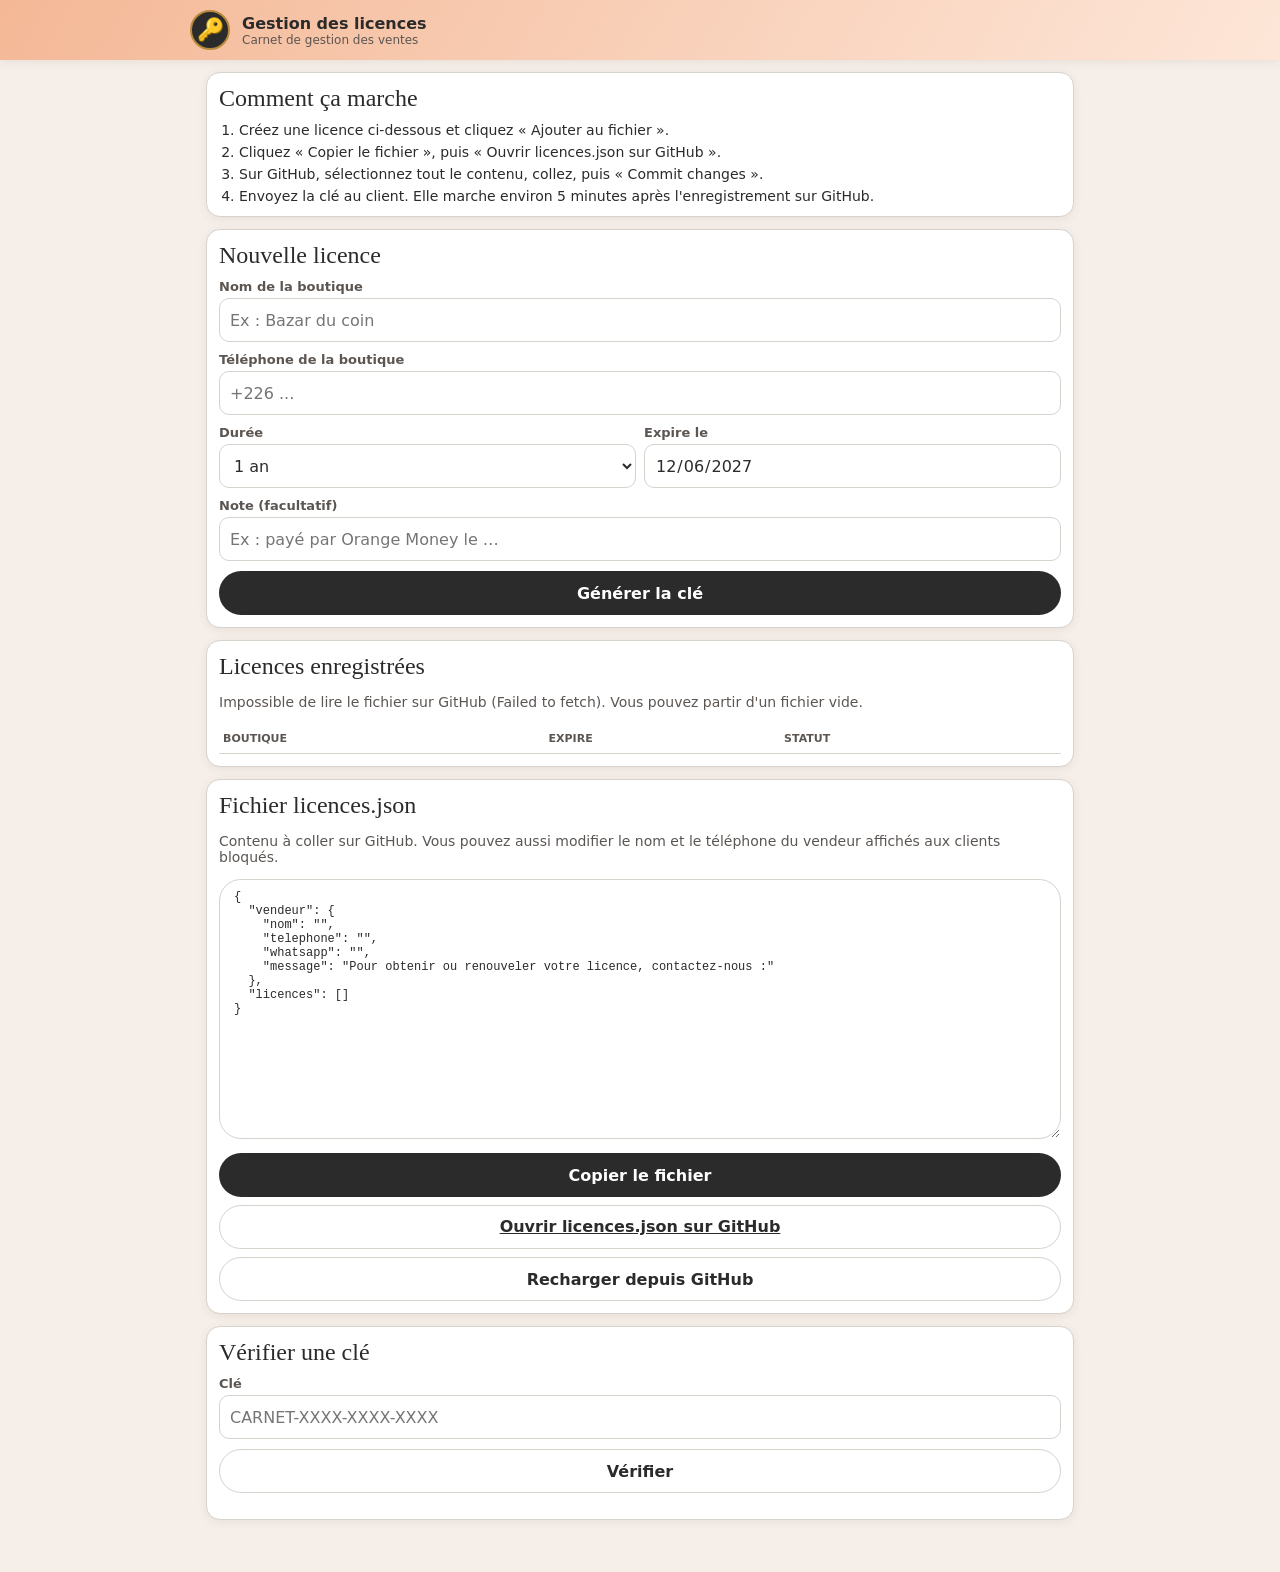
==== admin.html @ 4e4306cc "Catalogue d'articles et système de licence géré sur GitHub - Onglet Articles : prix de vente/achat, " ====
<!doctype html>
<html lang="fr">
<head>
  <meta charset="utf-8">
  <meta name="viewport" content="width=device-width, initial-scale=1">
  <meta name="robots" content="noindex">
  <title>Gestion des licences</title>
  <link rel="icon" href="icon.svg" type="image/svg+xml">
  <link rel="stylesheet" href="styles.css">
  <style>
    body { padding-bottom: 40px; }
    main { display: flex; flex-direction: column; gap: 12px; }
    .keybox { font-family: ui-monospace, monospace; font-size: 22px; letter-spacing: .06em; text-align: center;
      background: var(--peach-soft); border-radius: 12px; padding: 14px; font-weight: 700; user-select: all; }
    textarea.json { font-family: ui-monospace, monospace; font-size: 12px; min-height: 260px; }
    .lic-table { width: 100%; border-collapse: collapse; font-size: 13px; }
    .lic-table td, .lic-table th { border-bottom: 1px solid var(--line); padding: 8px 4px; text-align: left; vertical-align: top; }
    .lic-table th { font-size: 11px; text-transform: uppercase; color: var(--ink-soft); }
    .st { font-weight: 700; } .st.ok { color: var(--good); } .st.ko { color: var(--warn); }
    .row-btns { display: flex; gap: 4px; flex-wrap: wrap; }
    .row-btns button { border: 1px solid var(--line); background: var(--paper); border-radius: 14px; padding: 4px 8px; font-size: 12px; cursor: pointer; }
    ol.steps { margin: 0; padding-left: 20px; display: flex; flex-direction: column; gap: 6px; font-size: 14px; }
  </style>
</head>
<body>
  <header class="topbar">
    <div class="brand">
      <span class="brand-mark" aria-hidden="true">🔑</span>
      <div><div class="brand-name">Gestion des licences</div><div class="brand-sub">Carnet de gestion des ventes</div></div>
    </div>
  </header>
  <main>
    <div class="sheet">
      <h2 class="script">Comment ça marche</h2>
      <ol class="steps">
        <li>Créez une licence ci-dessous et cliquez « Ajouter au fichier ».</li>
        <li>Cliquez « Copier le fichier », puis « Ouvrir licences.json sur GitHub ».</li>
        <li>Sur GitHub, sélectionnez tout le contenu, collez, puis « Commit changes ».</li>
        <li>Envoyez la clé au client. Elle marche environ 5 minutes après l'enregistrement sur GitHub.</li>
      </ol>
    </div>

    <div class="sheet">
      <h2 class="script">Nouvelle licence</h2>
      <form class="form" id="newForm">
        <label>Nom de la boutique<input name="boutique" required placeholder="Ex : Bazar du coin"></label>
        <label>Téléphone de la boutique<input name="telephone" type="tel" placeholder="+226 ..."></label>
        <div class="two-col">
          <label>Durée
            <select name="duree">
              <option value="1">1 mois</option><option value="3">3 mois</option><option value="6">6 mois</option>
              <option value="12" selected>1 an</option><option value="0">Sans limite</option><option value="custom">Date précise…</option>
            </select>
          </label>
          <label>Expire le<input name="expire" type="date"></label>
        </div>
        <label>Note (facultatif)<input name="note" placeholder="Ex : payé par Orange Money le …"></label>
        <button class="btn" type="submit">Générer la clé</button>
      </form>
      <div id="result" hidden style="margin-top:12px">
        <p class="muted">Clé à envoyer au client (elle n'est affichée qu'une fois : notez-la) :</p>
        <div class="keybox" id="keyOut"></div>
        <div class="btn-col" style="margin-top:10px">
          <button class="btn ghost" id="copyKey" type="button">Copier la clé</button>
          <button class="btn" id="addEntry" type="button">Ajouter au fichier</button>
        </div>
      </div>
    </div>

    <div class="sheet">
      <h2 class="script">Licences enregistrées</h2>
      <p class="muted" id="loadInfo">Chargement…</p>
      <div class="table-wrap"><table class="lic-table"><thead><tr><th>Boutique</th><th>Expire</th><th>Statut</th><th></th></tr></thead><tbody id="licRows"></tbody></table></div>
    </div>

    <div class="sheet">
      <h2 class="script">Fichier licences.json</h2>
      <p class="muted">Contenu à coller sur GitHub. Vous pouvez aussi modifier le nom et le téléphone du vendeur affichés aux clients bloqués.</p>
      <textarea class="json search" id="jsonOut" spellcheck="false"></textarea>
      <div class="btn-col">
        <button class="btn" id="copyJson" type="button">Copier le fichier</button>
        <a class="btn ghost" id="ghLink" target="_blank" rel="noopener">Ouvrir licences.json sur GitHub</a>
        <button class="btn ghost" id="reload" type="button">Recharger depuis GitHub</button>
      </div>
    </div>

    <div class="sheet">
      <h2 class="script">Vérifier une clé</h2>
      <form class="form" id="checkForm">
        <label>Clé<input name="key" placeholder="CARNET-XXXX-XXXX-XXXX" autocomplete="off"></label>
        <button class="btn ghost" type="submit">Vérifier</button>
      </form>
      <p id="checkOut" class="muted"></p>
    </div>
  </main>
  <div class="toast" id="toast" role="status"></div>

  <script src="config.js"></script>
  <script>
  (() => {
    const $ = s => document.querySelector(s);
    const CFG = window.CARNET_CONFIG || {};
    // https://raw.githubusercontent.com/OWNER/REPO/BRANCH/PATH -> page d'édition GitHub
    const m = (CFG.licenceUrl || '').match(/raw\.githubusercontent\.com\/([^/]+)\/([^/]+)\/([^/]+)\/(.+)$/);
    $('#ghLink').href = m ? `https://github.com/${m[1]}/${m[2]}/edit/${m[3]}/${m[4]}` : '#';
    const ALPHA = 'ABCDEFGHJKLMNPQRSTUVWXYZ23456789';
    const normKey = k => String(k || '').toUpperCase().replace(/[^A-Z0-9]/g, '');
    const pad = n => String(n).padStart(2, '0');
    const iso = d => `${d.getFullYear()}-${pad(d.getMonth() + 1)}-${pad(d.getDate())}`;
    const today = () => iso(new Date());
    const addMonths = (base, n) => { const d = base ? new Date(base + 'T00:00:00') : new Date(); d.setMonth(d.getMonth() + n); return iso(d); };
    async function sha256(s) {
      const b = await crypto.subtle.digest('SHA-256', new TextEncoder().encode(s));
      return [...new Uint8Array(b)].map(x => x.toString(16).padStart(2, '0')).join('');
    }
    function genKey() {
      const r = crypto.getRandomValues(new Uint32Array(12));
      const c = [...r].map(x => ALPHA[x % ALPHA.length]).join('');
      return `CARNET-${c.slice(0, 4)}-${c.slice(4, 8)}-${c.slice(8, 12)}`;
    }
    let toastT;
    const toast = msg => { const t = $('#toast'); t.textContent = msg; t.classList.add('show'); clearTimeout(toastT); toastT = setTimeout(() => t.classList.remove('show'), 2200); };
    const copy = async txt => { try { await navigator.clipboard.writeText(txt); toast('Copié ✔'); } catch { toast('Copie impossible : sélectionnez et copiez à la main'); } };
    const esc = s => String(s ?? '').replace(/[&<>"']/g, c => ({ '&': '&amp;', '<': '&lt;', '>': '&gt;', '"': '&quot;', "'": '&#39;' }[c]));

    let data = { vendeur: { nom: '', telephone: '', whatsapp: '', message: 'Pour obtenir ou renouveler votre licence, contactez-nous :' }, licences: [] };
    const readJson = () => { try { data = JSON.parse($('#jsonOut').value); return true; } catch { toast('Le fichier JSON contient une erreur'); return false; } };
    const writeJson = () => { $('#jsonOut').value = JSON.stringify(data, null, 2) + '\n'; renderRows(); };
    const statut = e => e.actif === false ? ['Suspendue', 'ko'] : (e.expire && e.expire < today()) ? ['Expirée', 'ko'] : ['Active', 'ok'];
    function renderRows() {
      $('#licRows').innerHTML = (data.licences || []).map((e, i) => {
        const [s, cls] = statut(e);
        return `<tr><td><b>${esc(e.boutique)}</b><br><span class="muted">${esc(e.id || '')} ${esc(e.telephone || '')}</span></td>
          <td>${e.expire ? esc(e.expire) : 'Sans limite'}</td><td class="st ${cls}">${s}</td>
          <td><div class="row-btns">
            <button data-i="${i}" data-act="m1">+1 mois</button><button data-i="${i}" data-act="m12">+1 an</button>
            <button data-i="${i}" data-act="toggle">${e.actif === false ? 'Réactiver' : 'Suspendre'}</button>
            <button data-i="${i}" data-act="del">Supprimer</button></div></td></tr>`;
      }).join('');
    }
    $('#licRows').addEventListener('click', e => {
      const b = e.target.closest('button[data-act]'); if (!b || !readJson()) return;
      const lic = data.licences[Number(b.dataset.i)];
      const base = lic.expire && lic.expire > today() ? lic.expire : today();
      if (b.dataset.act === 'm1') lic.expire = addMonths(base, 1);
      if (b.dataset.act === 'm12') lic.expire = addMonths(base, 12);
      if (b.dataset.act === 'toggle') lic.actif = lic.actif === false;
      if (b.dataset.act === 'del') { if (!confirm(`Supprimer la licence de « ${lic.boutique} » ?`)) return; data.licences.splice(Number(b.dataset.i), 1); }
      writeJson(); toast('Modifié : pensez à copier le fichier sur GitHub');
    });
    $('#jsonOut').addEventListener('change', () => { if (readJson()) renderRows(); });

    async function load() {
      $('#loadInfo').textContent = 'Chargement depuis GitHub…';
      try {
        const r = await fetch(CFG.licenceUrl + '?t=' + Date.now(), { cache: 'no-store' });
        if (!r.ok) throw new Error(r.status);
        data = await r.json();
        $('#loadInfo').textContent = `${(data.licences || []).length} licence(s) sur GitHub.`;
      } catch (err) {
        $('#loadInfo').textContent = `Impossible de lire le fichier sur GitHub (${err.message}). Vous pouvez partir d'un fichier vide.`;
      }
      data.licences = data.licences || [];
      writeJson();
    }
    $('#reload').addEventListener('click', load);

    const f = $('#newForm');
    const syncDate = () => {
      const v = f.elements.duree.value;
      f.elements.expire.disabled = v !== 'custom';
      if (v !== 'custom') f.elements.expire.value = v === '0' ? '' : addMonths('', Number(v));
    };
    f.elements.duree.addEventListener('change', syncDate); syncDate();

    let pending = null;
    f.addEventListener('submit', async e => {
      e.preventDefault();
      const key = genKey();
      const n = (data.licences || []).reduce((mx, x) => Math.max(mx, parseInt(String(x.id || '').replace(/\D/g, '')) || 0), 0) + 1;
      pending = {
        id: 'L' + String(n).padStart(4, '0'),
        boutique: f.elements.boutique.value.trim(),
        telephone: f.elements.telephone.value.trim(),
        hash: await sha256(normKey(key)),
        expire: f.elements.duree.value === '0' ? '' : f.elements.expire.value,
        actif: true,
        note: f.elements.note.value.trim(),
        cree: today()
      };
      $('#keyOut').textContent = key;
      $('#result').hidden = false;
    });
    $('#copyKey').addEventListener('click', () => copy($('#keyOut').textContent));
    $('#addEntry').addEventListener('click', () => {
      if (!pending || !readJson()) return;
      data.licences.push(pending); pending = null; writeJson();
      $('#addEntry').disabled = true; setTimeout(() => ($('#addEntry').disabled = false), 800);
      toast('Ajoutée : copiez le fichier et collez-le sur GitHub');
    });
    $('#copyJson').addEventListener('click', () => { if (readJson()) copy($('#jsonOut').value); });

    $('#checkForm').addEventListener('submit', async e => {
      e.preventDefault();
      const h = await sha256(normKey(e.target.elements.key.value));
      readJson();
      const lic = (data.licences || []).find(x => x.hash === h);
      $('#checkOut').innerHTML = lic ? `Clé de <b>${esc(lic.boutique)}</b> : ${statut(lic)[0]}${lic.expire ? ` (expire le ${esc(lic.expire)})` : ''}` : 'Clé inconnue.';
    });

    load();
  })();
  </script>
</body>
</html>
---- styles.css ----
:root {
  --ink: #2b2b2b;
  --ink-soft: #5c5652;
  --paper: #ffffff;
  --bg: #f6efe9;
  --peach: #f4b896;
  --peach-soft: #fde6d8;
  --accent: #d9773f;
  --gold: #b8893b;
  --line: #d8d2cd;
  --warn: #b5482f;
  --good: #2f7d4f;
  --radius: 14px;
  --shadow: 0 2px 10px rgba(60, 40, 20, .08);
  --script: "Segoe Script", "Brush Script MT", "Snell Roundhand", "Dancing Script", cursive;
  font-family: system-ui, -apple-system, "Segoe UI", Roboto, sans-serif;
  color: var(--ink);
}
@media (prefers-color-scheme: dark) {
  :root {
    --ink: #f1ebe6; --ink-soft: #b9b0a9; --paper: #24201e; --bg: #171413;
    --peach: #a8603a; --peach-soft: #3a2a21; --accent: #f0955c; --line: #3e3733;
    --warn: #ef8a72; --good: #6cc38f; --shadow: none;
  }
}
* { box-sizing: border-box; }
[hidden] { display: none !important; }
html, body { margin: 0; }
body {
  background: var(--bg);
  min-height: 100vh;
  padding-bottom: calc(76px + env(safe-area-inset-bottom));
}
button, input, select, textarea { font: inherit; color: inherit; }

.topbar {
  position: sticky; top: 0; z-index: 5;
  background: linear-gradient(120deg, var(--peach) 0%, var(--peach-soft) 100%);
  padding: calc(10px + env(safe-area-inset-top)) 16px 10px;
  box-shadow: var(--shadow);
}
.brand { display: flex; align-items: center; gap: 12px; max-width: 900px; margin: 0 auto; }
.brand-mark {
  width: 40px; height: 40px; border-radius: 50%;
  display: grid; place-items: center; flex: none;
  background: var(--ink); color: var(--peach-soft);
  font-family: Georgia, serif; font-size: 22px; font-weight: bold;
  border: 2px solid var(--gold);
}
.brand-name { font-weight: 700; font-size: 16px; }
.brand-sub { font-size: 12px; color: var(--ink-soft); }

main { max-width: 900px; margin: 0 auto; padding: 12px 16px; }
.view { display: flex; flex-direction: column; gap: 12px; }

.datebar { display: flex; align-items: center; gap: 8px; }
.icon-btn {
  width: 44px; height: 44px; flex: none; border-radius: 50%;
  border: 1px solid var(--line); background: var(--paper); font-size: 24px; cursor: pointer;
}
.date-input {
  flex: 1; position: relative; text-align: center; height: 44px;
  display: grid; place-items: center; border-radius: 22px;
  background: var(--paper); border: 1px solid var(--line); font-weight: 600; text-transform: capitalize;
}
.date-input input { position: absolute; inset: 0; opacity: 0; width: 100%; cursor: pointer; }

.stats { display: grid; grid-template-columns: repeat(3, 1fr); gap: 8px; }
.stats.two { grid-template-columns: repeat(2, 1fr); }
.stat {
  background: var(--paper); border-radius: var(--radius); padding: 10px 12px;
  box-shadow: var(--shadow); border: 1px solid var(--line); min-width: 0;
}
.stat span { display: block; font-size: 11px; color: var(--ink-soft); text-transform: uppercase; letter-spacing: .03em; }
.stat strong { display: block; font-size: 17px; margin-top: 4px; overflow-wrap: anywhere; }
.stat.accent strong { color: var(--accent); }
.stat.warn strong { color: var(--warn); }
.stat.good strong { color: var(--good); }

.sheet {
  background: var(--paper); border-radius: var(--radius); padding: 12px;
  box-shadow: var(--shadow); border: 1px solid var(--line);
}
.script { font-family: var(--script); font-weight: 400; font-size: 24px; margin: 0 0 10px; color: var(--ink); }
.script.big { font-size: 30px; text-align: center; color: var(--accent); text-decoration: underline; text-decoration-color: var(--gold); text-underline-offset: 6px; }

.table-wrap { overflow-x: auto; -webkit-overflow-scrolling: touch; margin: 0 -12px; padding: 0 12px; }
table.grid { border-collapse: collapse; width: 100%; min-width: 760px; font-size: 14px; }
.grid th {
  background: #2b2b2b; color: #fff; font-weight: 600; font-size: 11px;
  text-transform: uppercase; padding: 8px 6px; text-align: left; border: 1px solid #2b2b2b;
}
.grid td { border: 1px solid var(--line); padding: 8px 6px; vertical-align: top; }
.grid tbody tr { cursor: pointer; }
.grid tbody tr:hover { background: var(--peach-soft); }
.grid td.num { text-align: right; white-space: nowrap; }
.grid .small { display: block; font-size: 12px; color: var(--ink-soft); }
.pill { display: inline-block; font-size: 11px; padding: 2px 8px; border-radius: 10px; background: var(--peach-soft); }
.pill.credit { background: #f9d5cc; color: #8a2d18; }
.pill.paid { background: #d3efdc; color: #1d5a35; }
.empty { text-align: center; color: var(--ink-soft); margin: 16px 0 4px; }

.row-actions { display: flex; justify-content: flex-end; }
.btn {
  border: none; border-radius: 22px; padding: 11px 18px; min-height: 44px;
  background: var(--ink); color: var(--paper); font-weight: 600; cursor: pointer; text-align: center;
}
.btn.ghost { background: transparent; color: var(--ink); border: 1px solid var(--line); }
.btn.danger { background: transparent; color: var(--warn); border: 1px solid var(--warn); }
.btn.small { min-height: 36px; padding: 6px 14px; font-size: 14px; }
.btn.file { display: block; }
.btn-col { display: flex; flex-direction: column; gap: 8px; }
.muted { color: var(--ink-soft); font-size: 14px; }

.fab {
  position: fixed; right: 18px; bottom: calc(86px + env(safe-area-inset-bottom)); z-index: 6;
  width: 60px; height: 60px; border-radius: 50%; border: none;
  background: var(--accent); color: #fff; font-size: 34px; line-height: 1;
  box-shadow: 0 6px 18px rgba(217, 119, 63, .45); cursor: pointer;
}
.tabs {
  position: fixed; left: 0; right: 0; bottom: 0; z-index: 6;
  display: grid; grid-template-columns: repeat(6, 1fr);
  background: var(--paper); border-top: 1px solid var(--line);
  padding-bottom: env(safe-area-inset-bottom);
}
.tabs button {
  border: none; background: none; padding: 8px 2px 10px; font-size: 11px; cursor: pointer;
  color: var(--ink-soft); display: flex; flex-direction: column; align-items: center; gap: 2px;
}
.tabs button span { font-size: 20px; }
.tabs button.active { color: var(--accent); font-weight: 700; }

.cover {
  background: linear-gradient(160deg, var(--peach-soft), var(--paper) 70%);
  border-radius: var(--radius); padding: 18px 16px; border: 1px solid var(--line);
}
.form { display: flex; flex-direction: column; gap: 10px; }
.form label { display: flex; flex-direction: column; gap: 4px; font-size: 13px; color: var(--ink-soft); font-weight: 600; min-width: 0; }
.form input, .form select, .form textarea, .form output {
  border: 1px solid var(--line); border-radius: 10px; padding: 10px; min-height: 44px;
  background: var(--paper); color: var(--ink); font-size: 16px; font-weight: 400; width: 100%;
}
.form output.total { background: var(--peach-soft); font-weight: 700; display: flex; align-items: center; }
.two-col { display: grid; grid-template-columns: 1fr 1fr; gap: 8px; }
.three-col { display: grid; grid-template-columns: .7fr 1fr 1fr; gap: 8px; }
.form h3 { margin: 0 0 4px; font-family: var(--script); font-weight: 400; font-size: 26px; }

dialog {
  border: none; border-radius: 18px; padding: 16px; width: min(560px, calc(100vw - 24px));
  max-height: calc(100vh - 24px); background: var(--paper); color: var(--ink);
}
dialog::backdrop { background: rgba(30, 20, 10, .45); }
.dlg-actions { display: flex; gap: 8px; align-items: center; margin-top: 6px; flex-wrap: wrap; }
.grow { flex: 1; }

.credit-list { list-style: none; margin: 0; padding: 0; display: flex; flex-direction: column; gap: 8px; }
.credit-list li {
  border: 1px solid var(--line); border-radius: 12px; padding: 10px 12px;
  display: flex; gap: 10px; align-items: center;
}
.credit-list .info { flex: 1; min-width: 0; }
.credit-list .who { font-weight: 700; }
.credit-list .what { font-size: 13px; color: var(--ink-soft); }
.credit-list .amt { font-weight: 700; color: var(--warn); white-space: nowrap; }
.credit-list a { color: var(--accent); }

.client-quick { display: flex; gap: 8px; flex-wrap: wrap; }
.chip {
  border: 1px solid var(--accent); color: var(--accent); background: var(--peach-soft);
  border-radius: 20px; padding: 8px 14px; min-height: 40px; font-weight: 600; font-size: 14px; cursor: pointer;
}
.hint { margin: -4px 0 0; font-size: 13px; color: var(--good); font-weight: 600; }
.hint.new { color: var(--ink-soft); font-weight: 400; }
.search {
  width: 100%; border: 1px solid var(--line); border-radius: 22px; padding: 10px 14px; min-height: 44px;
  background: var(--paper); color: var(--ink); font-size: 16px; margin-bottom: 10px;
}
.client-list { list-style: none; margin: 0; padding: 0; display: flex; flex-direction: column; gap: 8px; }
.client-list li {
  border: 1px solid var(--line); border-radius: 12px; padding: 10px 12px; cursor: pointer;
  display: flex; gap: 10px; align-items: center;
}
.client-list li:hover { background: var(--peach-soft); }
.avatar {
  width: 40px; height: 40px; border-radius: 50%; flex: none; display: grid; place-items: center;
  background: var(--peach); color: var(--ink); font-weight: 700;
}
.client-list .info { flex: 1; min-width: 0; }
.client-list .who { font-weight: 700; }
.client-list .what { font-size: 13px; color: var(--ink-soft); }
.client-list .side { text-align: right; font-size: 13px; white-space: nowrap; }
.client-list .side b { display: block; font-size: 15px; color: var(--accent); }
.rank { font-size: 18px; width: 24px; text-align: center; flex: none; }
.star {
  background: linear-gradient(135deg, #2b2b2b, #4a3a30); color: #fff; border-radius: var(--radius);
  padding: 14px 16px; display: flex; gap: 12px; align-items: center; cursor: pointer;
}
.star .crown { font-size: 34px; }
.star small { display: block; color: #f4b896; text-transform: uppercase; font-size: 11px; letter-spacing: .05em; }
.star strong { display: block; font-size: 19px; }
.star span { font-size: 13px; color: #e8ddd5; }
.star.none { cursor: default; background: var(--paper); color: var(--ink-soft); border: 1px dashed var(--line); }
.cd-stats { display: grid; grid-template-columns: 1fr 1fr; gap: 8px; margin-bottom: 10px; }
.cd-contact { display: flex; gap: 8px; margin-bottom: 10px; flex-wrap: wrap; }
.cd-contact a { text-decoration: none; }
.history { list-style: none; margin: 0; padding: 0; max-height: 40vh; overflow-y: auto; border-top: 1px solid var(--line); }
.history li { display: flex; justify-content: space-between; gap: 8px; padding: 8px 0; border-bottom: 1px solid var(--line); font-size: 14px; }
.history li .what { color: var(--ink-soft); font-size: 12px; }

.brand > div { flex: 1; min-width: 0; }
.icon-btn.gear { font-size: 20px; background: rgba(255,255,255,.6); }
.prod-row { display: flex; gap: 8px; align-items: flex-end; }
.prod-row label { flex: 1; }
.prod-row .chip { min-height: 44px; flex: none; }
.quick-articles { display: flex; gap: 6px; flex-wrap: wrap; margin-top: -2px; }
.quick-articles:empty { display: none; }
.quick-articles button {
  border: 1px solid var(--line); background: var(--paper); color: var(--ink); border-radius: 16px;
  padding: 6px 10px; font-size: 13px; cursor: pointer; min-height: 34px;
}
.quick-articles button b { color: var(--accent); font-weight: 600; }
.stock-low { color: var(--warn); font-weight: 600; }
.btn.wide { width: 100%; margin-top: 10px; }
.form small { font-weight: 400; }

body.locked main, body.locked .tabs, body.locked .fab, body.locked .lic-banner, body.locked .gear { display: none !important; }
.lock { padding: 24px 16px; display: grid; place-items: center; min-height: 70vh; }
.lock-card {
  width: min(440px, 100%); background: var(--paper); border-radius: 18px; padding: 22px 18px;
  border: 1px solid var(--line); box-shadow: var(--shadow); text-align: center;
}
.lock-card .form { text-align: left; margin-top: 12px; }
.lock-card input[name=key] { text-transform: uppercase; letter-spacing: .05em; font-family: ui-monospace, monospace; }
.lock-err { color: var(--warn); font-weight: 600; margin: 10px 0 0; }
.lock-contact { margin-top: 16px; padding-top: 14px; border-top: 1px dashed var(--line); font-size: 14px; color: var(--ink-soft); }
.lock-contact:empty { display: none; }
.lock-contact .cd-contact { justify-content: center; margin: 10px 0 0; }
.lic-banner {
  background: #fff3cd; color: #6b4e00; text-align: center; font-size: 13px; padding: 8px 16px; font-weight: 600;
}

.bars { display: flex; align-items: flex-end; gap: 2px; height: 140px; border-bottom: 1px solid var(--line); }
.bars .bar { flex: 1; background: var(--accent); border-radius: 3px 3px 0 0; min-height: 1px; position: relative; }
.bars .bar.zero { background: var(--line); }
.bars-legend { display: flex; justify-content: space-between; font-size: 11px; color: var(--ink-soft); margin-top: 4px; }
.top { margin: 0; padding-left: 20px; display: flex; flex-direction: column; gap: 6px; }
ul.top { list-style: none; padding: 0; }
.top li { display: flex; justify-content: space-between; gap: 8px; }
.top li b { white-space: nowrap; }

.toast {
  position: fixed; left: 50%; bottom: calc(160px + env(safe-area-inset-bottom)); transform: translateX(-50%);
  background: var(--ink); color: var(--paper); padding: 10px 16px; border-radius: 20px;
  font-size: 14px; opacity: 0; pointer-events: none; transition: opacity .2s; z-index: 10;
}
.toast.show { opacity: 1; }

@media (max-width: 380px) {
  .stat strong { font-size: 15px; }
  .three-col { grid-template-columns: 1fr 1fr; }
  .three-col label:last-child { grid-column: span 2; }
}

@media print {
  @page { size: A4 landscape; margin: 12mm; }
  body { background: #fff; padding: 0; color: #000; }
  .topbar { position: static; box-shadow: none; background: none; border-bottom: 2px solid #000; }
  .tabs, .fab, .no-print, .datebar .icon-btn, .toast { display: none !important; }
  .view[hidden] { display: none !important; }
  .sheet, .stat { box-shadow: none; border-color: #999; }
  .table-wrap { overflow: visible; }
  table.grid { min-width: 0; }
  .grid tbody tr:hover { background: none; }
}
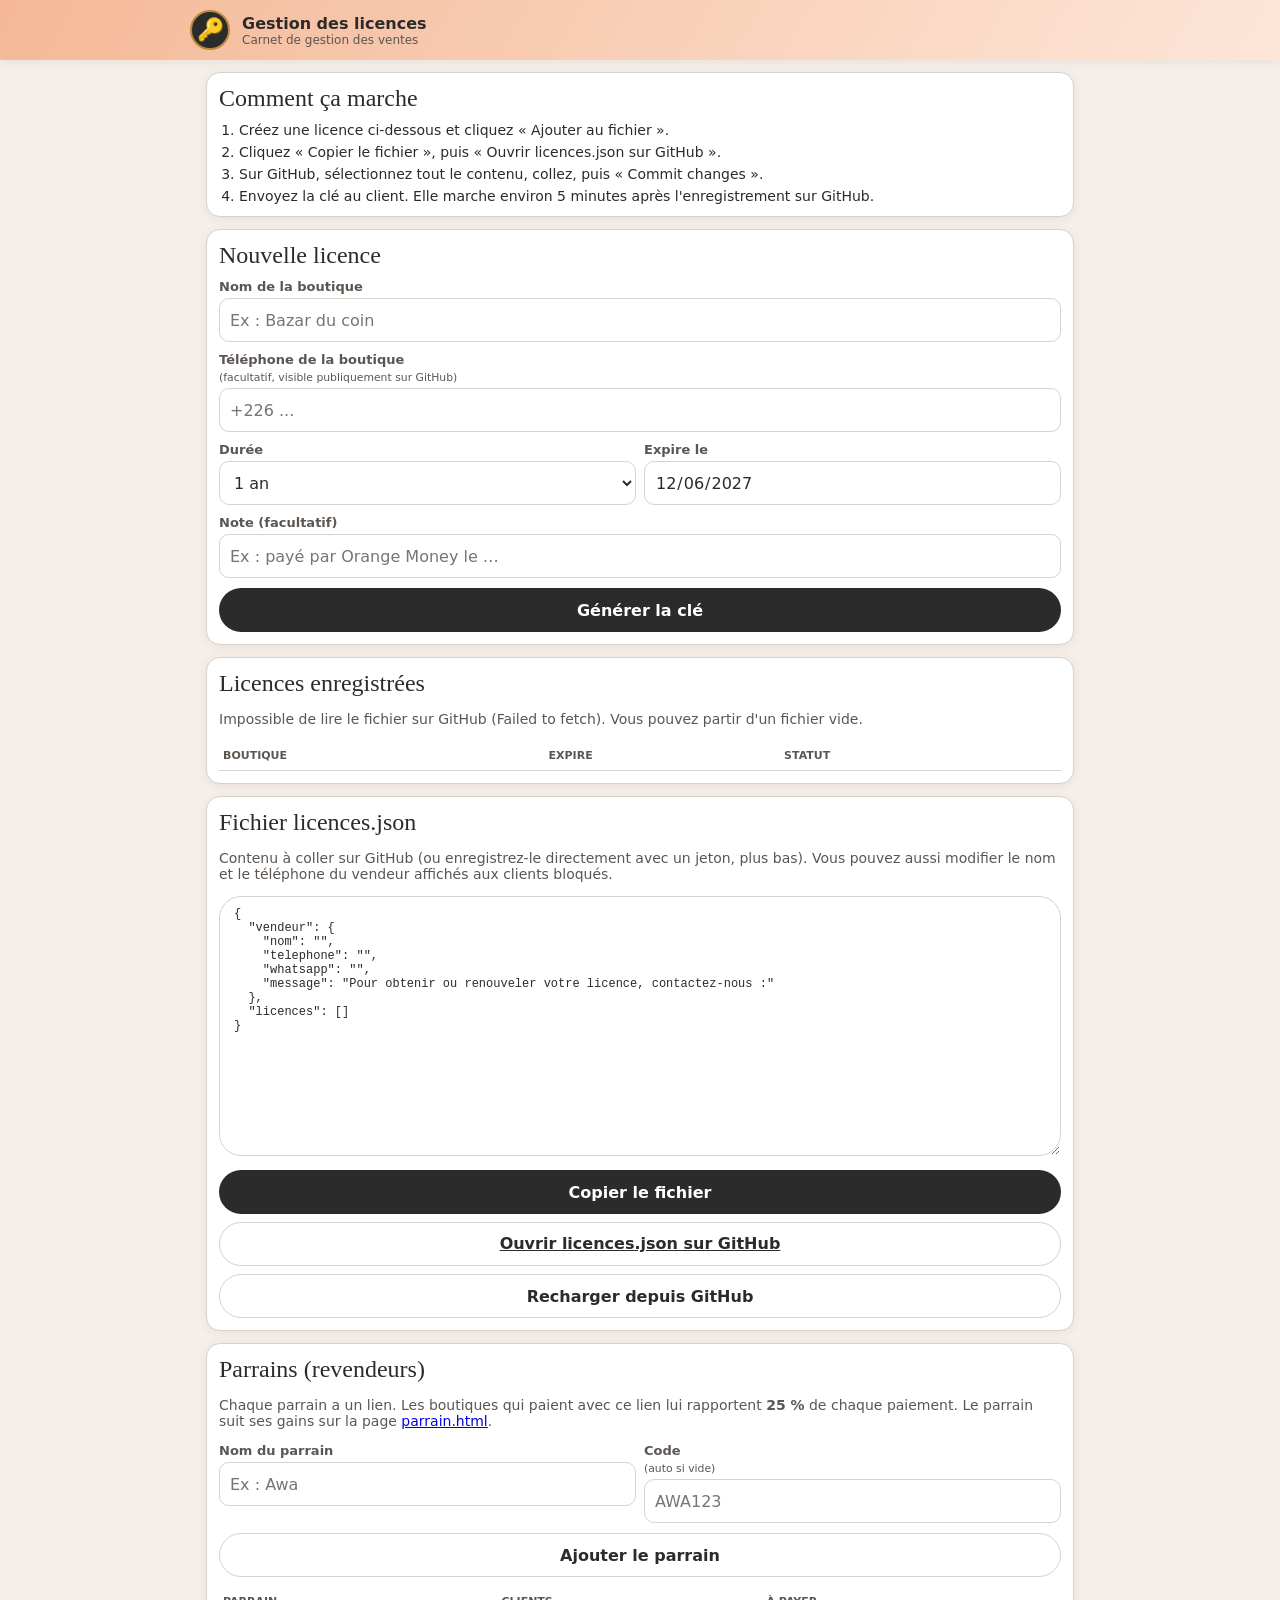
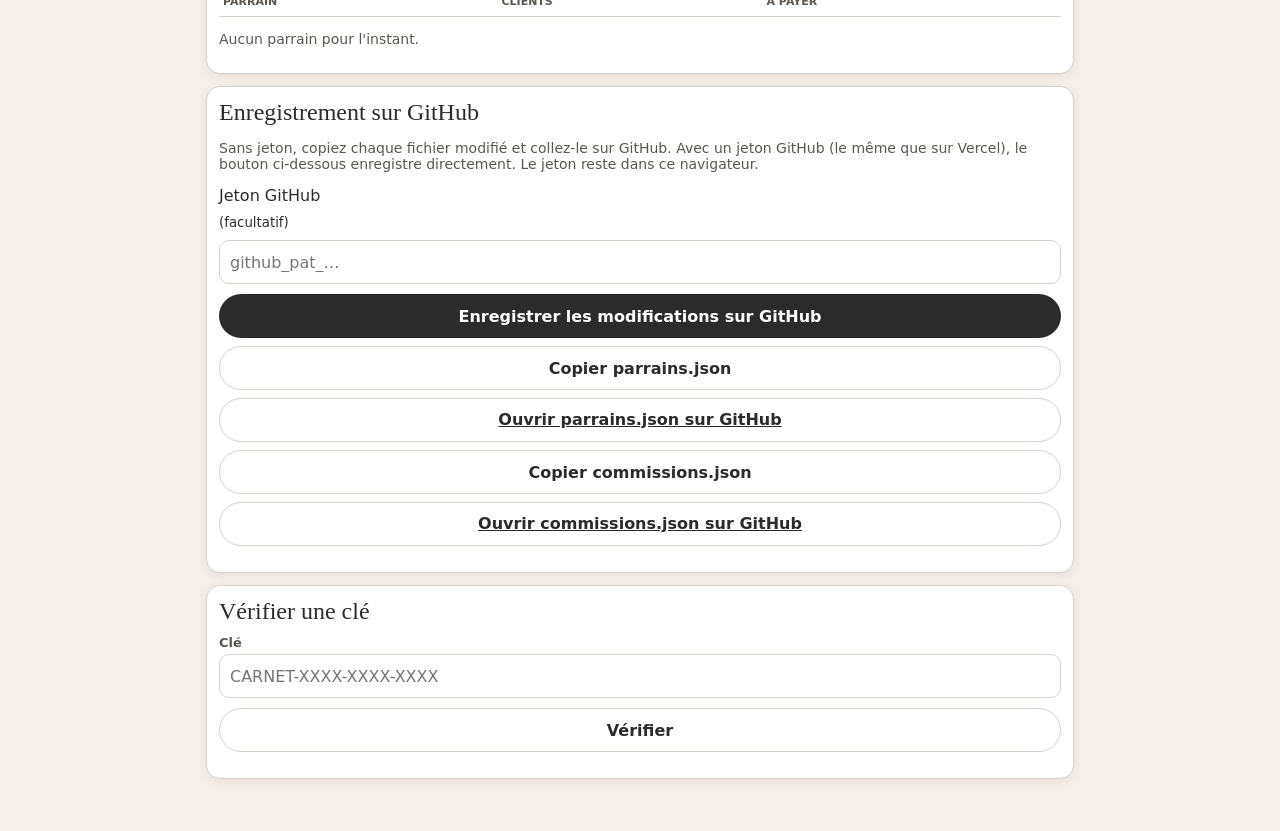
==== commit 81d272cd: "Abonnement payant via SasPay et programme de parrainage - api/checkout : crée la page de paiement Sa" ====
--- a/admin.html
+++ b/admin.html
@@ -44,7 +44,7 @@
       <h2 class="script">Nouvelle licence</h2>
       <form class="form" id="newForm">
         <label>Nom de la boutique<input name="boutique" required placeholder="Ex : Bazar du coin"></label>
-        <label>Téléphone de la boutique<input name="telephone" type="tel" placeholder="+226 ..."></label>
+        <label>Téléphone de la boutique <small>(facultatif, visible publiquement sur GitHub)</small><input name="telephone" type="tel" placeholder="+226 ..."></label>
         <div class="two-col">
           <label>Durée
             <select name="duree">
@@ -75,13 +75,43 @@
 
     <div class="sheet">
       <h2 class="script">Fichier licences.json</h2>
-      <p class="muted">Contenu à coller sur GitHub. Vous pouvez aussi modifier le nom et le téléphone du vendeur affichés aux clients bloqués.</p>
+      <p class="muted">Contenu à coller sur GitHub (ou enregistrez-le directement avec un jeton, plus bas). Vous pouvez aussi modifier le nom et le téléphone du vendeur affichés aux clients bloqués.</p>
       <textarea class="json search" id="jsonOut" spellcheck="false"></textarea>
       <div class="btn-col">
         <button class="btn" id="copyJson" type="button">Copier le fichier</button>
         <a class="btn ghost" id="ghLink" target="_blank" rel="noopener">Ouvrir licences.json sur GitHub</a>
         <button class="btn ghost" id="reload" type="button">Recharger depuis GitHub</button>
       </div>
+    </div>
+
+    <div class="sheet">
+      <h2 class="script">Parrains (revendeurs)</h2>
+      <p class="muted">Chaque parrain a un lien. Les boutiques qui paient avec ce lien lui rapportent <b id="pctLabel">25 %</b> de chaque paiement.
+        Le parrain suit ses gains sur la page <a href="parrain.html" target="_blank">parrain.html</a>.</p>
+      <form class="form" id="parrainForm">
+        <div class="two-col">
+          <label>Nom du parrain<input name="nom" required placeholder="Ex : Awa"></label>
+          <label>Code <small>(auto si vide)</small><input name="code" autocapitalize="characters" placeholder="AWA123"></label>
+        </div>
+        <button class="btn ghost" type="submit">Ajouter le parrain</button>
+      </form>
+      <div class="table-wrap" style="margin-top:10px"><table class="lic-table"><thead><tr><th>Parrain</th><th>Clients</th><th>À payer</th><th></th></tr></thead><tbody id="parRows"></tbody></table></div>
+      <p class="muted" id="parEmpty">Aucun parrain pour l'instant.</p>
+    </div>
+
+    <div class="sheet">
+      <h2 class="script">Enregistrement sur GitHub</h2>
+      <p class="muted">Sans jeton, copiez chaque fichier modifié et collez-le sur GitHub. Avec un jeton GitHub (le même que sur Vercel),
+        le bouton ci-dessous enregistre directement. Le jeton reste dans ce navigateur.</p>
+      <label class="form">Jeton GitHub <small>(facultatif)</small><input class="search" id="ghToken" type="password" autocomplete="off" placeholder="github_pat_…"></label>
+      <div class="btn-col">
+        <button class="btn" id="saveAll" type="button">Enregistrer les modifications sur GitHub</button>
+        <button class="btn ghost" id="copyPar" type="button">Copier parrains.json</button>
+        <a class="btn ghost" id="ghParLink" target="_blank" rel="noopener">Ouvrir parrains.json sur GitHub</a>
+        <button class="btn ghost" id="copyCom" type="button">Copier commissions.json</button>
+        <a class="btn ghost" id="ghComLink" target="_blank" rel="noopener">Ouvrir commissions.json sur GitHub</a>
+      </div>
+      <p class="muted" id="dirty"></p>
     </div>
 
     <div class="sheet">
@@ -130,7 +160,7 @@
     function renderRows() {
       $('#licRows').innerHTML = (data.licences || []).map((e, i) => {
         const [s, cls] = statut(e);
-        return `<tr><td><b>${esc(e.boutique)}</b><br><span class="muted">${esc(e.id || '')} ${esc(e.telephone || '')}</span></td>
+        return `<tr><td><b>${esc(e.boutique)}</b><br><span class="muted">${esc(e.id || '')} ${esc(e.telephone || '')}${e.parrain ? ' · parrain ' + esc(e.parrain) : ''}</span></td>
           <td>${e.expire ? esc(e.expire) : 'Sans limite'}</td><td class="st ${cls}">${s}</td>
           <td><div class="row-btns">
             <button data-i="${i}" data-act="m1">+1 mois</button><button data-i="${i}" data-act="m12">+1 an</button>
@@ -146,9 +176,9 @@
       if (b.dataset.act === 'm12') lic.expire = addMonths(base, 12);
       if (b.dataset.act === 'toggle') lic.actif = lic.actif === false;
       if (b.dataset.act === 'del') { if (!confirm(`Supprimer la licence de « ${lic.boutique} » ?`)) return; data.licences.splice(Number(b.dataset.i), 1); }
-      writeJson(); toast('Modifié : pensez à copier le fichier sur GitHub');
-    });
-    $('#jsonOut').addEventListener('change', () => { if (readJson()) renderRows(); });
+      writeJson(); markDirty('licences.json'); toast('Modifié : pensez à enregistrer sur GitHub');
+    });
+    $('#jsonOut').addEventListener('change', () => { if (readJson()) { renderRows(); markDirty('licences.json'); } });
 
     async function load() {
       $('#loadInfo').textContent = 'Chargement depuis GitHub…';
@@ -194,7 +224,7 @@
     $('#copyKey').addEventListener('click', () => copy($('#keyOut').textContent));
     $('#addEntry').addEventListener('click', () => {
       if (!pending || !readJson()) return;
-      data.licences.push(pending); pending = null; writeJson();
+      data.licences.push(pending); pending = null; writeJson(); markDirty('licences.json');
       $('#addEntry').disabled = true; setTimeout(() => ($('#addEntry').disabled = false), 800);
       toast('Ajoutée : copiez le fichier et collez-le sur GitHub');
     });
@@ -208,7 +238,95 @@
       $('#checkOut').innerHTML = lic ? `Clé de <b>${esc(lic.boutique)}</b> : ${statut(lic)[0]}${lic.expire ? ` (expire le ${esc(lic.expire)})` : ''}` : 'Clé inconnue.';
     });
 
-    load();
+    // ---------- Parrains et commissions ----------
+    const ghEdit = m ? `https://github.com/${m[1]}/${m[2]}/edit/${m[3]}/` : '#';
+    const rawBase = (CFG.licenceUrl || '').replace(/licences\.json$/, '');
+    $('#ghParLink').href = ghEdit + 'parrains.json';
+    $('#ghComLink').href = ghEdit + 'commissions.json';
+    let par = { commission: 0.25, parrains: [] }, com = { commissions: [] };
+    const changed = new Set();
+    const markDirty = f => { changed.add(f); $('#dirty').textContent = 'À enregistrer sur GitHub : ' + [...changed].join(', '); };
+    const nf = new Intl.NumberFormat('fr-FR'); const money = n => nf.format(n) + ' FCFA';
+    async function loadPC() {
+      const get = async (f, fb) => { try { const r = await fetch(rawBase + f + '?t=' + Date.now(), { cache: 'no-store' }); return r.ok ? await r.json() : fb; } catch { return fb; } };
+      par = await get('parrains.json', par); com = await get('commissions.json', com);
+      par.parrains = par.parrains || []; com.commissions = com.commissions || [];
+      renderPar();
+    }
+    function renderPar() {
+      $('#pctLabel').textContent = Math.round((par.commission ?? 0.25) * 100) + ' %';
+      $('#parRows').innerHTML = par.parrains.map((p, i) => {
+        const clients = (data.licences || []).filter(l => l.parrain === p.code).length;
+        const mine = com.commissions.filter(c => c.parrain === p.code);
+        const due = mine.filter(c => !c.paye).reduce((s, c) => s + c.montant, 0);
+        const paid = mine.filter(c => c.paye).reduce((s, c) => s + c.montant, 0);
+        return `<tr><td><b>${esc(p.nom)}</b><br><span class="muted">${esc(p.code)}${p.actif === false ? ' · désactivé' : ''}</span></td>
+          <td>${clients}</td><td><b>${money(due)}</b><br><span class="muted">déjà payé ${money(paid)}</span></td>
+          <td><div class="row-btns">
+            <button data-p="${i}" data-act="link">Copier le lien</button>
+            ${due ? `<button data-p="${i}" data-act="pay">Marquer payé</button>` : ''}
+            <button data-p="${i}" data-act="toggle">${p.actif === false ? 'Réactiver' : 'Désactiver'}</button></div></td></tr>`;
+      }).join('');
+      $('#parEmpty').hidden = par.parrains.length > 0;
+    }
+    $('#parRows').addEventListener('click', e => {
+      const b = e.target.closest('button[data-act]'); if (!b) return;
+      const p = par.parrains[Number(b.dataset.p)];
+      if (b.dataset.act === 'link') return copy(`${location.origin}/?ref=${p.code}`);
+      if (b.dataset.act === 'pay') {
+        const due = com.commissions.filter(c => c.parrain === p.code && !c.paye);
+        const tot = due.reduce((s, c) => s + c.montant, 0);
+        if (!confirm(`Confirmez-vous avoir envoyé ${money(tot)} à ${p.nom} ?`)) return;
+        due.forEach(c => { c.paye = true; c.datePaiement = today(); });
+        markDirty('commissions.json');
+      }
+      if (b.dataset.act === 'toggle') { p.actif = p.actif === false; markDirty('parrains.json'); }
+      renderPar();
+    });
+    $('#parrainForm').addEventListener('submit', e => {
+      e.preventDefault();
+      const f = e.target.elements;
+      let code = normKey(f.code.value);
+      if (!code) {
+        const lettres = normKey(f.nom.value).replace(/[0-9]/g, '').slice(0, 4) || 'PAR';
+        do { code = lettres + String(crypto.getRandomValues(new Uint32Array(1))[0] % 900 + 100); } while (par.parrains.some(p => p.code === code));
+      }
+      if (par.parrains.some(p => p.code === code)) return toast('Ce code existe déjà');
+      par.parrains.push({ code, nom: f.nom.value.trim(), actif: true, cree: today() });
+      markDirty('parrains.json'); renderPar(); e.target.reset();
+      toast(`Parrain ajouté : lien ${location.origin}/?ref=${code}`);
+    });
+    $('#copyPar').addEventListener('click', () => copy(JSON.stringify(par, null, 2) + '\n'));
+    $('#copyCom').addEventListener('click', () => copy(JSON.stringify(com, null, 2) + '\n'));
+
+    // Enregistrement direct sur GitHub avec un jeton
+    try { $('#ghToken').value = localStorage.getItem('carnet-admin-token') || ''; } catch {}
+    $('#saveAll').addEventListener('click', async () => {
+      const token = $('#ghToken').value.trim();
+      if (!token) return toast('Collez d\'abord votre jeton GitHub (ou utilisez les boutons Copier)');
+      if (!m) return toast('Adresse des licences invalide dans config.js');
+      if (!changed.size) return toast('Aucune modification à enregistrer');
+      if (changed.has('licences.json') && !readJson()) return;
+      try { localStorage.setItem('carnet-admin-token', token); } catch {}
+      const contents = { 'licences.json': $('#jsonOut').value, 'parrains.json': JSON.stringify(par, null, 2) + '\n', 'commissions.json': JSON.stringify(com, null, 2) + '\n' };
+      const api = f => `https://api.github.com/repos/${m[1]}/${m[2]}/contents/${f}`;
+      const H = { Authorization: `Bearer ${token}`, Accept: 'application/vnd.github+json' };
+      for (const f of [...changed]) {
+        try {
+          const cur = await fetch(api(f) + `?ref=${m[3]}`, { headers: H });
+          const sha = cur.ok ? (await cur.json()).sha : undefined;
+          const b64 = btoa(String.fromCharCode(...new TextEncoder().encode(contents[f])));
+          const r = await fetch(api(f), { method: 'PUT', headers: { ...H, 'Content-Type': 'application/json' },
+            body: JSON.stringify({ message: `Administration : mise à jour de ${f}`, content: b64, branch: m[3], ...(sha ? { sha } : {}) }) });
+          if (!r.ok) throw new Error(r.status === 401 ? 'jeton refusé' : 'erreur ' + r.status);
+          changed.delete(f);
+        } catch (err) { return toast(`${f} : ${err.message}`); }
+      }
+      $('#dirty').textContent = 'Tout est enregistré sur GitHub ✔';
+      toast('Enregistré sur GitHub ✔');
+    });
+
+    load().then(loadPC);
   })();
   </script>
 </body>
--- a/styles.css
+++ b/styles.css
@@ -236,6 +236,22 @@
 .lock-contact { margin-top: 16px; padding-top: 14px; border-top: 1px dashed var(--line); font-size: 14px; color: var(--ink-soft); }
 .lock-contact:empty { display: none; }
 .lock-contact .cd-contact { justify-content: center; margin: 10px 0 0; }
+.pay-box { background: var(--peach-soft); border-radius: 14px; padding: 14px; margin-top: 12px; }
+.pay-box .price { font-size: 15px; }
+.pay-box .price b { font-size: 26px; color: var(--accent); }
+.pay-box .muted { margin: 6px 0 10px; }
+.pay-box .btn { width: 100%; }
+.or { display: flex; align-items: center; gap: 10px; color: var(--ink-soft); font-size: 13px; margin: 16px 0 0; }
+.or::before, .or::after { content: ""; flex: 1; border-top: 1px solid var(--line); }
+.pay-total { background: var(--peach-soft); border-radius: 10px; padding: 10px 12px; font-size: 15px; }
+.pay-total b { color: var(--accent); font-size: 18px; }
+#payForm.renew .new-only { display: none; }
+.keybox { font-family: ui-monospace, monospace; font-size: 20px; letter-spacing: .05em; text-align: center;
+  background: var(--peach-soft); color: var(--ink); border-radius: 12px; padding: 12px; font-weight: 700; user-select: all; margin: 10px 0; }
+.spinner { width: 36px; height: 36px; border-radius: 50%; border: 4px solid var(--line); border-top-color: var(--accent);
+  margin: 10px auto; animation: spin 1s linear infinite; }
+@keyframes spin { to { transform: rotate(360deg); } }
+.lic-banner { cursor: pointer; }
 .lic-banner {
   background: #fff3cd; color: #6b4e00; text-align: center; font-size: 13px; padding: 8px 16px; font-weight: 600;
 }
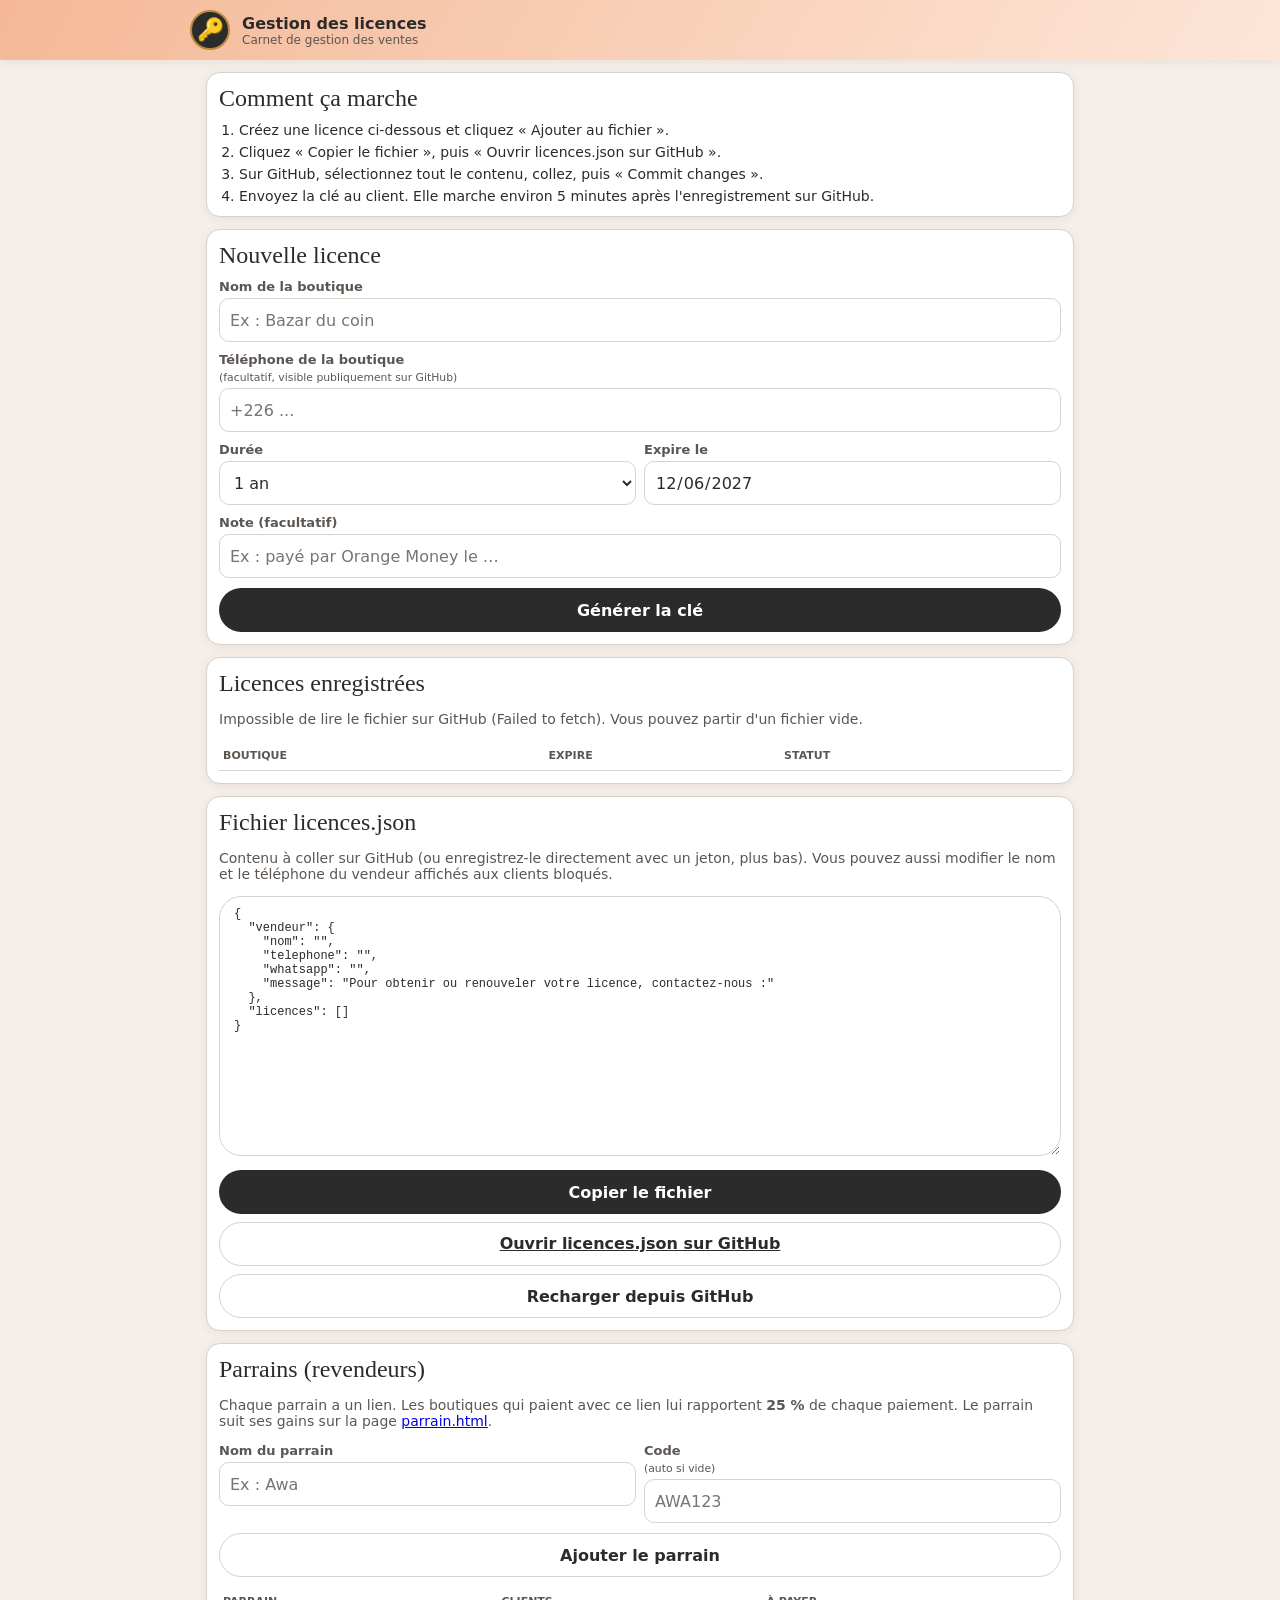
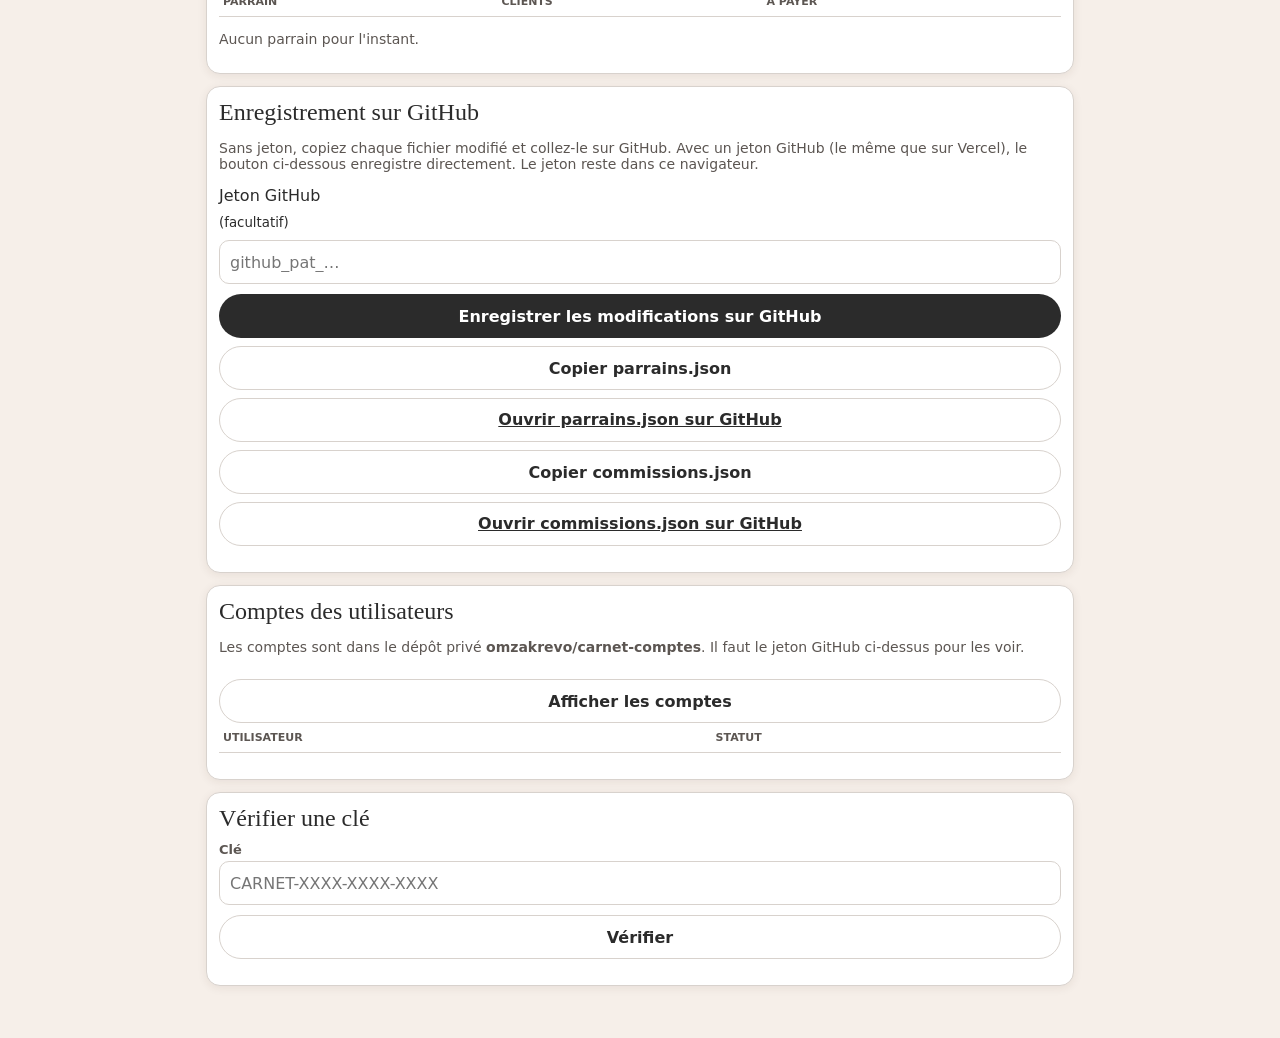
==== commit c348c3f7: "Comptes utilisateurs : inscription obligatoire et connexion - Premier lancement : création de compte" ====
--- a/admin.html
+++ b/admin.html
@@ -115,6 +115,15 @@
     </div>
 
     <div class="sheet">
+      <h2 class="script">Comptes des utilisateurs</h2>
+      <p class="muted">Les comptes sont dans le dépôt privé <b id="accRepo">carnet-comptes</b>. Il faut le jeton GitHub ci-dessus pour les voir.</p>
+      <button class="btn ghost wide" id="loadAcc" type="button">Afficher les comptes</button>
+      <input class="search" id="accSearch" type="search" placeholder="Rechercher un nom, une boutique, un numéro" hidden style="margin-top:10px">
+      <div class="table-wrap"><table class="lic-table"><thead><tr><th>Utilisateur</th><th>Statut</th><th></th></tr></thead><tbody id="accRows"></tbody></table></div>
+      <p class="muted" id="accInfo2"></p>
+    </div>
+
+    <div class="sheet">
       <h2 class="script">Vérifier une clé</h2>
       <form class="form" id="checkForm">
         <label>Clé<input name="key" placeholder="CARNET-XXXX-XXXX-XXXX" autocomplete="off"></label>
@@ -326,6 +335,80 @@
       toast('Enregistré sur GitHub ✔');
     });
 
+    // ---------- Comptes (dépôt privé) ----------
+    const accRepo = CFG.comptesRepo || 'carnet-comptes';
+    $('#accRepo').textContent = m ? `${m[1]}/${accRepo}` : accRepo;
+    let comptes = [];
+    const ghH = () => ({ Authorization: `Bearer ${$('#ghToken').value.trim()}`, Accept: 'application/vnd.github+json' });
+    const accApi = f => `https://api.github.com/repos/${m[1]}/${accRepo}/contents/${f}`;
+    const fromB64 = b => new TextDecoder().decode(Uint8Array.from(atob(b.replace(/\n/g, '')), c => c.charCodeAt(0)));
+    const toB64 = s => { let bin = ''; new TextEncoder().encode(s).forEach(x => (bin += String.fromCharCode(x))); return btoa(bin); };
+    // Même calcul que le serveur (api/_lib.js) : PBKDF2-SHA256, 100 000 tours
+    async function hashPwd(pwd, sel) {
+      const k = await crypto.subtle.importKey('raw', new TextEncoder().encode(pwd), 'PBKDF2', false, ['deriveBits']);
+      const bits = await crypto.subtle.deriveBits({ name: 'PBKDF2', hash: 'SHA-256', salt: new TextEncoder().encode(sel), iterations: 100000 }, k, 256);
+      return [...new Uint8Array(bits)].map(x => x.toString(16).padStart(2, '0')).join('');
+    }
+    const essaiH = Number(CFG.essaiHeures ?? 24);
+    function accStatut(a) {
+      if (a.bloque) return ['Suspendu', 'ko'];
+      if (a.cle) return ['Abonné', 'ok'];
+      const fin = (a.essaiDebut || 0) + essaiH * 36e5;
+      return fin > Date.now() ? [`Essai (encore ${Math.ceil((fin - Date.now()) / 36e5)} h)`, 'ok'] : ['Essai terminé', 'ko'];
+    }
+    function renderAcc() {
+      const q = $('#accSearch').value.trim().toLowerCase();
+      const list = comptes.filter(({ a }) => !q || `${a.prenom} ${a.nom} ${a.boutique} ${a.telephone} ${a.tel}`.toLowerCase().includes(q));
+      $('#accRows').innerHTML = list.map(({ a }) => {
+        const [st, cls] = accStatut(a);
+        return `<tr><td><b>${esc(a.prenom)} ${esc(a.nom)}</b><br>${esc(a.boutique)}<br><span class="muted">${esc(a.telephone)} · inscrit le ${esc((a.cree || '').slice(0, 10))}${a.parrain ? ' · parrain ' + esc(a.parrain) : ''}</span></td>
+          <td class="st ${cls}">${st}</td>
+          <td><div class="row-btns"><button data-t="${esc(a.tel)}" data-act="pwd">Nouveau mot de passe</button>
+            <button data-t="${esc(a.tel)}" data-act="essai">+24 h d'essai</button>
+            <button data-t="${esc(a.tel)}" data-act="bloque">${a.bloque ? 'Réactiver' : 'Suspendre'}</button></div></td></tr>`;
+      }).join('');
+      $('#accInfo2').textContent = `${comptes.length} compte(s) · ${comptes.filter(({ a }) => a.cle).length} abonné(s)`;
+    }
+    $('#loadAcc').addEventListener('click', async () => {
+      if (!$('#ghToken').value.trim()) return toast('Collez d\'abord votre jeton GitHub');
+      if (!m) return;
+      try { localStorage.setItem('carnet-admin-token', $('#ghToken').value.trim()); } catch {}
+      $('#accInfo2').textContent = 'Chargement…';
+      try {
+        const r = await fetch(accApi('comptes') + '?ref=main', { headers: ghH() });
+        if (r.status === 404) { comptes = []; renderAcc(); $('#accInfo2').textContent = 'Aucun compte (ou dépôt introuvable : vérifiez qu\'il existe et que le jeton y a accès).'; return; }
+        if (!r.ok) throw new Error(r.status === 401 ? 'jeton refusé' : 'erreur ' + r.status);
+        const files = (await r.json()).filter(f => f.name.endsWith('.json'));
+        comptes = await Promise.all(files.map(async f => {
+          const j = await (await fetch(accApi(f.path) + '?ref=main', { headers: ghH() })).json();
+          return { a: JSON.parse(fromB64(j.content)), sha: j.sha, path: f.path };
+        }));
+        comptes.sort((x, y) => String(y.a.cree).localeCompare(String(x.a.cree)));
+        $('#accSearch').hidden = false; renderAcc();
+      } catch (err) { $('#accInfo2').textContent = 'Impossible de lire les comptes : ' + err.message; }
+    });
+    $('#accSearch').addEventListener('input', renderAcc);
+    $('#accRows').addEventListener('click', async e => {
+      const b = e.target.closest('button[data-act]'); if (!b) return;
+      const item = comptes.find(x => x.a.tel === b.dataset.t); if (!item) return;
+      const a = item.a; let msg;
+      if (b.dataset.act === 'pwd') {
+        const p = prompt(`Nouveau mot de passe pour ${a.prenom} ${a.nom} (6 caractères minimum) :`);
+        if (!p) return; if (p.length < 6) return toast('6 caractères minimum');
+        a.sel = [...crypto.getRandomValues(new Uint8Array(16))].map(x => x.toString(16).padStart(2, '0')).join('');
+        a.mdp = await hashPwd(p, a.sel); msg = 'Réinitialisation du mot de passe';
+      }
+      if (b.dataset.act === 'essai') { a.essaiDebut = Math.max(a.essaiDebut || 0, Date.now() - essaiH * 36e5) + 24 * 36e5; msg = 'Essai prolongé de 24 h'; }
+      if (b.dataset.act === 'bloque') { a.bloque = !a.bloque; msg = a.bloque ? 'Compte suspendu' : 'Compte réactivé'; }
+      try {
+        const r = await fetch(accApi(item.path), { method: 'PUT', headers: { ...ghH(), 'Content-Type': 'application/json' },
+          body: JSON.stringify({ message: `Administration : ${msg} (${a.boutique})`, content: toB64(JSON.stringify(a, null, 2) + '\n'), sha: item.sha, branch: 'main' }) });
+        if (!r.ok) throw new Error('erreur ' + r.status);
+        item.sha = (await r.json()).content.sha;
+        renderAcc(); toast(msg + ' ✔');
+      } catch (err) { toast('Échec : ' + err.message + ' (rechargez les comptes)'); }
+    });
+
     load().then(loadPC);
   })();
   </script>
--- a/styles.css
+++ b/styles.css
@@ -236,6 +236,11 @@
 .lock-contact { margin-top: 16px; padding-top: 14px; border-top: 1px dashed var(--line); font-size: 14px; color: var(--ink-soft); }
 .lock-contact:empty { display: none; }
 .lock-contact .cd-contact { justify-content: center; margin: 10px 0 0; }
+.seg { display: grid; grid-template-columns: 1fr 1fr; background: var(--bg); border-radius: 22px; padding: 4px; margin: 14px 0 12px; }
+.seg button { border: none; background: none; border-radius: 18px; min-height: 40px; font-weight: 600; color: var(--ink-soft); cursor: pointer; }
+.seg button.active { background: var(--paper); color: var(--ink); box-shadow: var(--shadow); }
+.lock-card form[hidden] { display: none !important; }
+body.locked .icon-btn.gear { display: none !important; }
 .pay-box { background: var(--peach-soft); border-radius: 14px; padding: 14px; margin-top: 12px; }
 .pay-box .price { font-size: 15px; }
 .pay-box .price b { font-size: 26px; color: var(--accent); }
